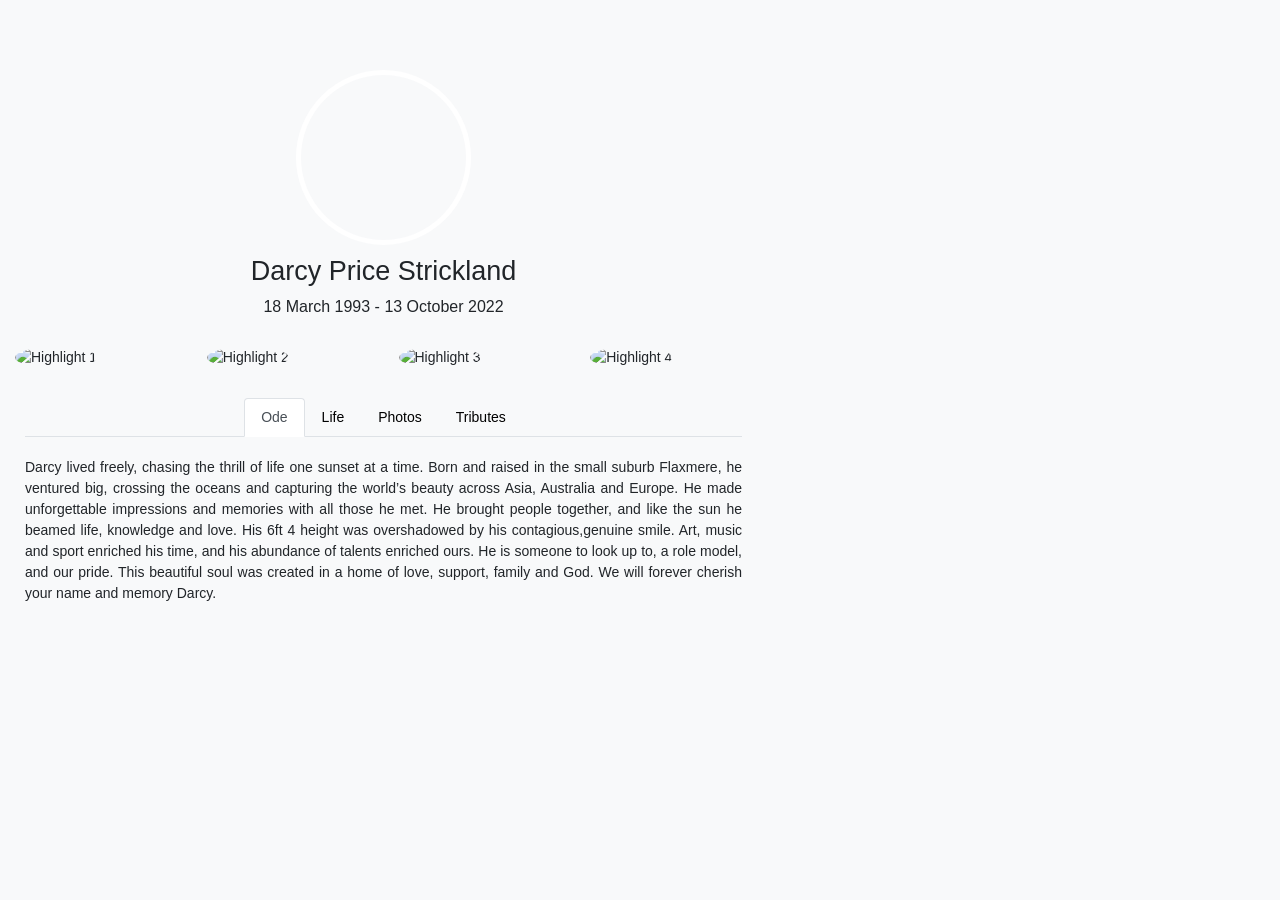
==== index.html @ afadbd0e "Index.html" ====
<!DOCTYPE html>
<html lang="en">
    <head>
        <meta charset="UTF-8">
        <meta name="viewport" content="width=device-width, initial-scale=1.0">
        <title>Darcy Price Strickland</title>
        <link rel="stylesheet" href="https://stackpath.bootstrapcdn.com/bootstrap/4.5.2/css/bootstrap.min.css">
        <link rel="stylesheet" href="style.css">
    </head>
    <body>
        <div class="container">
            <div class="profile-section">
                <div class="profile-picture">
                    <img src="https://i.imgur.com/5OoMh7n.jpeg" class="img-fluid fullscreen-img pp" alt="DP">
                </div>
                <div class="profile-title">
                    <h2>Darcy Price Strickland</h2>
                    <h6>18 March 1993 - 13 October 2022</h6>
                </div>
                <div class="profile-HP">
                    <div class="row">
                        <div class="col">
                            <div class="highlight-picture">
                                <img src="https://i.imgur.com/B0QwKdP.jpeg" class="img-fluid fullscreen-img hlp" alt="Highlight 1">
                            </div>
                        </div>
                        <div class="col">
                            <div class="highlight-picture">
                                <img src="https://i.imgur.com/kVsmLEL.jpeg" class="img-fluid fullscreen-img hlp" alt="Highlight 2">
                            </div>
                        </div>
                        <div class="col">
                            <div class="highlight-picture">
                                <img src="https://i.imgur.com/hGFVUru.jpeg" class="img-fluid fullscreen-img hlp" alt="Highlight 3">
                            </div>
                        </div>
                        <div class="col">
                            <div class="highlight-picture">
                                <img src="https://i.imgur.com/58psYQD.jpeg" class="img-fluid fullscreen-img hlp" alt="Highlight 4">
                            </div>
                        </div>
                    </div>
                </div>
                <div class="tab-section">
                    <div class="row">
                        <div class="col">
                            <ul class="nav nav-tabs" id="profileTabs" role="tablist">
                                <li class="nav-item">
                                    <a class="nav-link active" id="ode-tab" data-toggle="tab" href="#ode" role="tab">Ode</a>
                                </li>
                                <li class="nav-item">
                                    <a class="nav-link" id="life-tab" data-toggle="tab" href="#life" role="tab">Life</a>
                                </li>
                                <li class="nav-item">
                                    <a class="nav-link" id="photos-tab" data-toggle="tab" href="#photos" role="tab">Photos</a>
                                </li>
                                <li class="nav-item">
                                    <a class="nav-link" id="tributes-tab" data-toggle="tab" href="#tributes" role="tab">Tributes</a>
                                </li>
                            </ul>
                            <!-- Tab panes -->
                            <div class="tab-content" id="profileTabsContent">
                                <div class="tab-pane fade show active" id="ode" role="tabpanel">
                                    <p> Darcy lived freely, chasing the thrill of life one sunset at a time. 
                                        Born and raised in the small suburb Flaxmere, he ventured big, crossing the oceans and capturing the world’s beauty across Asia, Australia and Europe. 
                                        He made unforgettable impressions and memories with all those he met. 
                                        He brought people together, and like the sun he beamed life, knowledge and love. 
                                        His 6ft 4 height was overshadowed by his contagious,genuine smile. 
                                        Art, music and sport enriched his time, and his abundance of talents enriched ours. 
                                        He is someone to look up to, a role model, and our pride. 
                                        This beautiful soul was created in a home of love, support, family and God. 
                                        We will forever cherish your name and memory Darcy.</p>
                                </div>
                                <div class="tab-pane fade" id="life" role="tabpanel">
                                    <h6 style="text-align: center;">——Live life your way——</h6>
                                        <br>
                                        <p>Nicknames: Steven (Seagal) Darc<br> 
                                        <br>
                                        Hastings Boy’s High School 2006-2010
                                        Kimi Ora | Irongate Primary School<br>
                                        <br>
                                        Hawkes Bay Rugby 2008-2010
                                        Rugby League Australia 2011-2020
                                        Athletics | Marching band | Cook Island dancing <br>
                                        <br>
                                        Teacher Aide | Construction | Landscaper<br>
                                        <br>
                                        Hip hop Rap | Chinese Food | Fur baby Max | Jordan’s & Converse sneakerhead | Tattoos | Grafitti | Art | Potatoes & Butter = yuck | Piano- Moonlight sonata |<br> 
                                        <br>
                                        “Peace I leave with you, my peace I give unto you: not as the world giveth, give I unto you. Let not your heart be troubled, neither let it be afraid.” John 14:27</p>
                                </div>
                                <div class="tab-pane fade" id="photos" role="tabpanel">
                                    <div class="media-container">
                                        <div class="column">
                                          <img src="https://i.imgur.com/4D3rWb9.jpeg" class="fullscreen-img mp" alt="h1">
                                          <img src="https://i.imgur.com/l6sqFFq.jpeg" class="fullscreen-img mp" alt="h2">
                                          <img src="https://i.imgur.com/7UJPvWI.jpeg" class="fullscreen-img mp" alt="h3">
                                          <img src="https://i.imgur.com/XQ4yaqi.jpeg" class="fullscreen-img mp" alt="h4">
                                          <img src="https://i.imgur.com/B30R56U.jpeg" class="fullscreen-img mp" alt="m">
                                          <img src="https://i.imgur.com/gN1YVRx.jpeg" class="fullscreen-img mp" alt="m1">
                                          <img src="https://i.imgur.com/4dBBae6.jpeg" class="fullscreen-img mp" alt="m2">
                                          <img src="https://i.imgur.com/2Gmqvys.jpeg" class="fullscreen-img mp" alt="m3">
                                          <img src="https://i.imgur.com/ZCl26br.jpeg" class="fullscreen-img mp" alt="m4">
                                          <img src="https://i.imgur.com/pk8iI3N.jpeg" class="fullscreen-img mp">
                                          <img src="https://i.imgur.com/agTsdLI.jpeg" class="fullscreen-img mp">
                                          <img src="https://i.imgur.com/YmTzgdH.jpeg" class="fullscreen-img mp">
                                          <img src="https://i.imgur.com/cxvSgVw.jpeg" class="fullscreen-img mp">
                                          <img src="https://i.imgur.com/USe1qJT.jpeg" class="fullscreen-img mp">
                                          <img src="https://i.imgur.com/oNfMmZh.jpeg" class="fullscreen-img mp">
                                        </div>
                                    </div>
                                </div>    
                                <div class="tab-pane fade" id="tributes" role="tabpanel">
                                    <div class="tributes-container">
                                        <div class="column">
                                            <video src="https://i.imgur.com/FrGBC6b.mp4" class="fullscreen-video mv" alt="t"></video>
                                            <img src="https://i.imgur.com/NoqqX83.jpeg" class="fullscreen-img mp">
                                            <img src="https://i.imgur.com/mePCqCA.jpeg" class="fullscreen-img mp">
                                            <video src="https://i.imgur.com/VFr3CPG.mp4" class="fullscreen-video mv" alt="t"></video>
                                            <img src="https://i.imgur.com/QhflfUj.jpeg" class="fullscreen-img mp">
                                            <img src="https://i.imgur.com/Fq9i9WA.jpeg" class="fullscreen-img mp">
                                            <video src="https://i.imgur.com/HekthMT.mp4" class="fullscreen-video mv" alt="t"></video>
                                            <img src="https://i.imgur.com/javaKlx.jpeg" class="fullscreen-img mp">
                                            <img src="https://i.imgur.com/vWpLsBs.jpeg" class="fullscreen-img mp">
                                            <img src="https://i.imgur.com/QDSsNUb.jpeg" class="fullscreen-img mp">
                                            <img src="https://i.imgur.com/olSCiBC.jpeg" class="fullscreen-img mp">
                                            <img src="https://i.imgur.com/kfJiPap.jpeg" class="fullscreen-img mp">
                                            <img src="https://i.imgur.com/Zn7Eq25.jpeg" class="fullscreen-img mp">
                                            <img src="https://i.imgur.com/Q65ldTB.jpeg" class="fullscreen-img mp">
                                            <img src="https://i.imgur.com/f8ttkHB.jpeg" class="fullscreen-img mp">
                                            <img src="https://i.imgur.com/57fcohR.jpeg" class="fullscreen-img mp">
                                            <img src="https://i.imgur.com/PGTiu1A.jpeg" class="fullscreen-img mp">
                                            <img src="https://i.imgur.com/O4OyYq5.jpeg" class="fullscreen-img mp">
                                            <img src="https://i.imgur.com/CU2JmyG.jpeg" class="fullscreen-img mp">
                                            <img src="https://i.imgur.com/p8ON9jN.jpeg" class="fullscreen-img mp">
                                        </div>
                                    </div>
                                </div>
                            </div>
                        </div>    
                    </div>
                </div>
            </div>
        </div>
    <div class="fullscreen-view">
        <img class="fullscreen-image" src="" alt="Full-screen Image">
    </div>
    <div class="fullscreen-view-video">
        <video class="fullscreen-video-player" src="" alt="Full-screen Video Player"></video>
    </div>
    <div class="play-button"></div>
    <script src="https://code.jquery.com/jquery-3.5.1.slim.min.js"></script>
    <script src="https://cdn.jsdelivr.net/npm/popper.js@1.16.1/dist/umd/popper.min.js"></script>
    <script src="https://stackpath.bootstrapcdn.com/bootstrap/4.5.2/js/bootstrap.min.js"></script>
    <script src="script.js"></script>
    </body>
</html>
---- style.css ----
body {
  background-color: #f8f9fa;
  display: flex;
  height: 100vh; /* Ensure the body covers the entire viewport height */
  margin: 0; /* Remove default margin */
  max-width: 767px;
  font-size: 14px;
}
.profile-section {
  background-image: url(https://i.imgur.com/nkWVIVf.jpeg);
  background-size: cover;
  background-position: top;
  background-repeat: no-repeat;
  height: 210px;
  margin-top: 10px;
  margin-bottom: 10px;
  border-radius: 10px;
}
.profile-picture{
  display: flex;
  justify-content: center;
  align-items: center;
}
.pp {
  width: 175px;
  height: 175px;
  object-fit: cover;
  border-radius: 50%;
  border: 5px solid rgb(255, 255, 255);
  margin: auto;
  margin-top: 60px;
  margin-bottom: 10px;
}
.hlp {
  width: 60px;
  height: 60px;
  object-fit: cover;
  border-radius: 50%;
  margin: auto;
  margin-bottom: 20px;
}
.tp {
  width: 100px;
  height: 100px;
  object-fit: cover;
}
.mp {
  width: 100px;
  height: 100px;
  object-fit: cover;
}
.mv {
  width: 100px;
  height: 100px;
  object-fit: contain;
}

.fullscreen-img, .fullscreen-video {
  cursor: pointer;
}

.fullscreen-view, .fullscreen-view-video {
  position: fixed;
  top: 0;
  left: 0;
  width: 100%;
  height: 100%;
  background-color: rgba(0, 0, 0, 0.8); /* Semi-transparent black background */
  display: none;
  justify-content: center;
  align-items: center;
}
.fullscreen-view img, .fullscreen-view video {
  max-width: 100%;
  max-height: 100%;
}

#photos, #tributes, .profile-title {
  text-align: center;
}
#ode p, #life p {
  text-align: justify;
}
.profile-title h2 {
  font-size: 27px;
  margin-bottom: 10px;
}
.profile-title h6 {
  font-size: 16px;
  margin-bottom: 30px;
}
#ode, #photos, #tributes p {
  margin-bottom: 0;
}
.tab-content {
  padding: 10px;
}
.nav-item a {
  color: rgb(0, 0, 0);
}

.nav-tabs {
  margin: 10px;
  display: flex;
  justify-content: center;
}

.photo {
  padding: 10px;
}

.media-container{
  max-width: 320px;
  margin: 0 auto; /* Center the container */
}
.column {
  display: flex;
  flex-wrap: wrap;
  justify-content: space-between;
}

.column img, .column video {
  margin-bottom: 10px; /* Add some space between images */
  box-sizing: border-box; /* Include padding and border in the element's total width and height */
}
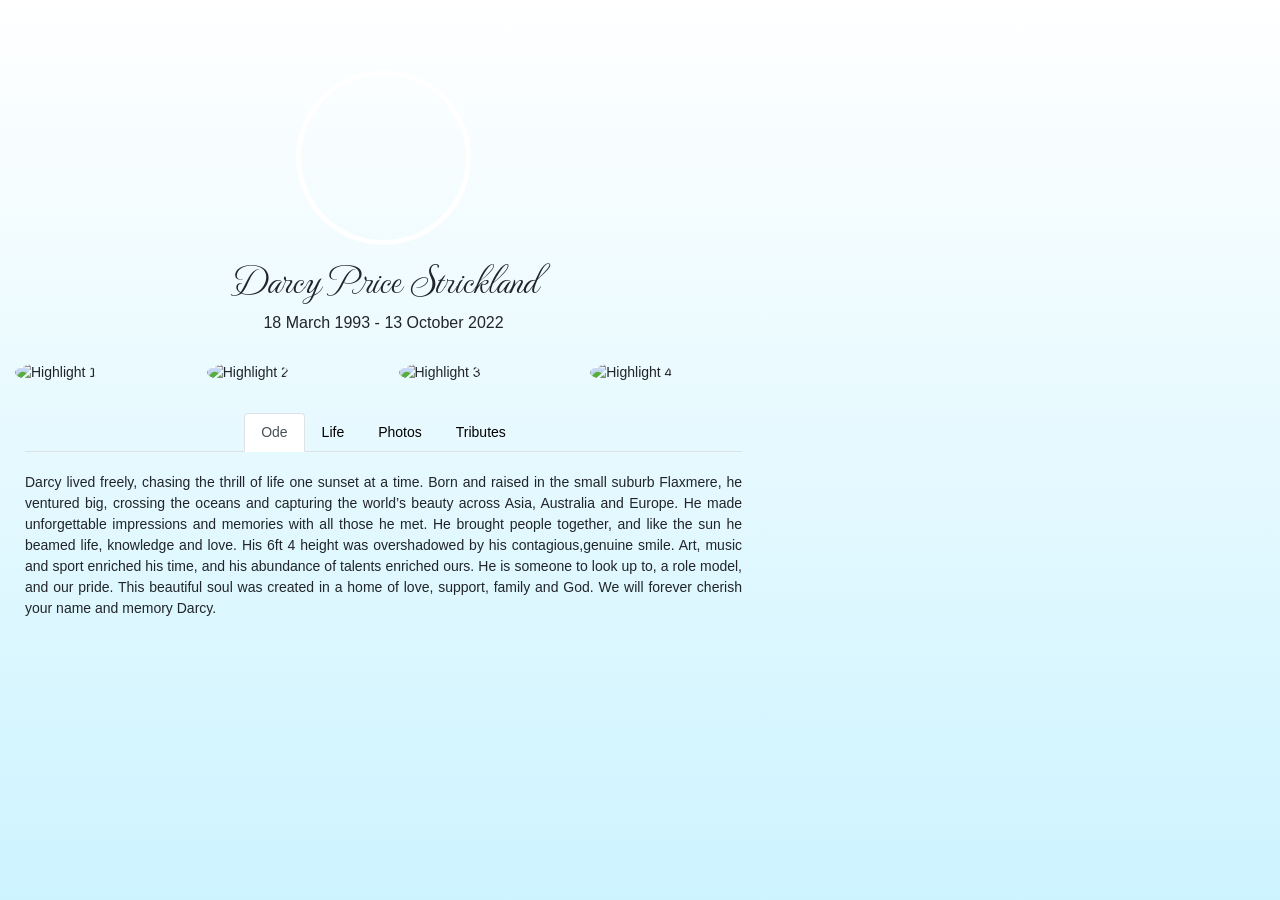
==== commit eec62534: "Edit" ====
--- a/index.html
+++ b/index.html
@@ -6,6 +6,9 @@
         <title>Darcy Price Strickland</title>
         <link rel="stylesheet" href="https://stackpath.bootstrapcdn.com/bootstrap/4.5.2/css/bootstrap.min.css">
         <link rel="stylesheet" href="style.css">
+        <link rel="preconnect" href="https://fonts.googleapis.com">
+        <link rel="preconnect" href="https://fonts.gstatic.com" crossorigin>
+        <link href="https://fonts.googleapis.com/css2?family=MonteCarlo&display=swap" rel="stylesheet">
     </head>
     <body>
         <div class="container">
@@ -14,7 +17,7 @@
                     <img src="https://i.imgur.com/5OoMh7n.jpeg" class="img-fluid fullscreen-img pp" alt="DP">
                 </div>
                 <div class="profile-title">
-                    <h2>Darcy Price Strickland</h2>
+                    <h2 id="name">Darcy Price Strickland</h2>
                     <h6>18 March 1993 - 13 October 2022</h6>
                 </div>
                 <div class="profile-HP">
@@ -76,11 +79,11 @@
                                         <br>
                                         <p>Nicknames: Steven (Seagal) Darc<br> 
                                         <br>
-                                        Hastings Boy’s High School 2006-2010
+                                        Hastings Boy’s High School 2006-2010<br>
                                         Kimi Ora | Irongate Primary School<br>
                                         <br>
-                                        Hawkes Bay Rugby 2008-2010
-                                        Rugby League Australia 2011-2020
+                                        Hawkes Bay Rugby 2008-2010<br>
+                                        Rugby League Australia 2011-2020<br>
                                         Athletics | Marching band | Cook Island dancing <br>
                                         <br>
                                         Teacher Aide | Construction | Landscaper<br>
--- a/style.css
+++ b/style.css
@@ -1,5 +1,5 @@
 body {
-  background-color: #f8f9fa;
+  background: linear-gradient(to bottom, #ffffff, #49d5ff46);
   display: flex;
   height: 100vh; /* Ensure the body covers the entire viewport height */
   margin: 0; /* Remove default margin */
@@ -15,6 +15,12 @@
   margin-top: 10px;
   margin-bottom: 10px;
   border-radius: 10px;
+}
+#name{
+  font-family: "MonteCarlo", cursive;
+  font-weight: 400;
+  font-style: normal;
+  font-size: 40px;
 }
 .profile-picture{
   display: flex;
@@ -78,6 +84,9 @@
 #photos, #tributes, .profile-title {
   text-align: center;
 }
+#life, #ode {
+  
+}
 #ode p, #life p {
   text-align: justify;
 }
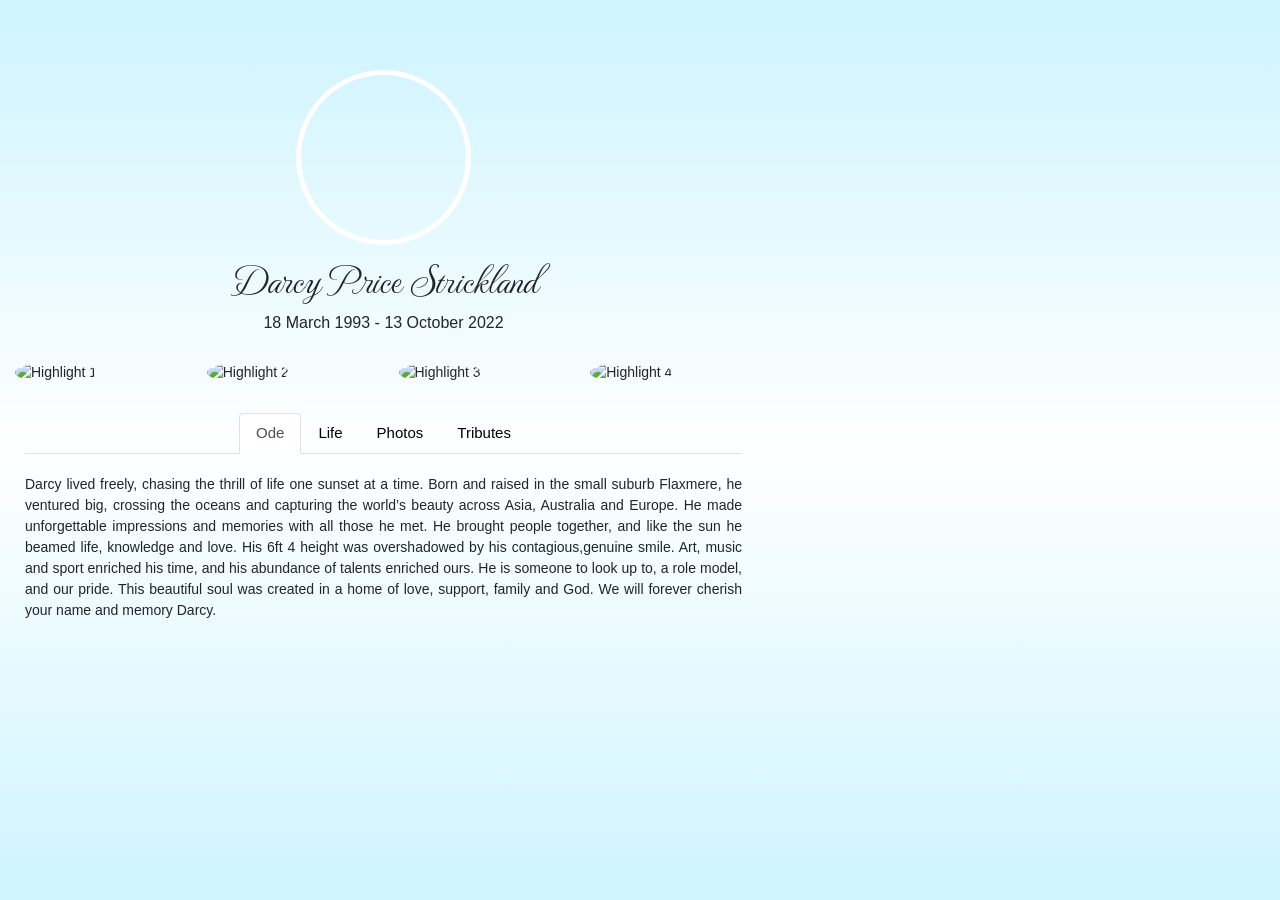
==== commit a1319a30: "update" ====
--- a/index.html
+++ b/index.html
@@ -110,13 +110,16 @@
                                           <img src="https://i.imgur.com/cxvSgVw.jpeg" class="fullscreen-img mp">
                                           <img src="https://i.imgur.com/USe1qJT.jpeg" class="fullscreen-img mp">
                                           <img src="https://i.imgur.com/oNfMmZh.jpeg" class="fullscreen-img mp">
+                                          <img src="https://i.imgur.com/FFNOUx3.jpeg" class="fullscreen-img mp">
+                                          <img src="https://i.imgur.com/AdLc3Ne.jpeg" class="fullscreen-img mp">
+                                          <img src="https://i.imgur.com/3UkQdTG.jpeg" class="fullscreen-img mp">
                                         </div>
                                     </div>
                                 </div>    
                                 <div class="tab-pane fade" id="tributes" role="tabpanel">
                                     <div class="tributes-container">
                                         <div class="column">
-                                            <video src="https://i.imgur.com/FrGBC6b.mp4" class="fullscreen-video mv" alt="t"></video>
+                                            <video src="https://i.imgur.com/FrGBC6b.mp4" class="fullscreen-video mv" preload="metadata" alt="t"></video>                                                                            
                                             <img src="https://i.imgur.com/NoqqX83.jpeg" class="fullscreen-img mp">
                                             <img src="https://i.imgur.com/mePCqCA.jpeg" class="fullscreen-img mp">
                                             <video src="https://i.imgur.com/VFr3CPG.mp4" class="fullscreen-video mv" alt="t"></video>
@@ -125,12 +128,16 @@
                                             <video src="https://i.imgur.com/HekthMT.mp4" class="fullscreen-video mv" alt="t"></video>
                                             <img src="https://i.imgur.com/javaKlx.jpeg" class="fullscreen-img mp">
                                             <img src="https://i.imgur.com/vWpLsBs.jpeg" class="fullscreen-img mp">
+                                            <video src="https://i.imgur.com/iFhSMXG.mp4" class="fullscreen-video mv" alt="t"></video>
                                             <img src="https://i.imgur.com/QDSsNUb.jpeg" class="fullscreen-img mp">
                                             <img src="https://i.imgur.com/olSCiBC.jpeg" class="fullscreen-img mp">
+                                            <video src="https://i.imgur.com/YXiLh1m.mp4" class="fullscreen-video mv" alt="t"></video>
                                             <img src="https://i.imgur.com/kfJiPap.jpeg" class="fullscreen-img mp">
                                             <img src="https://i.imgur.com/Zn7Eq25.jpeg" class="fullscreen-img mp">
+                                            <video src="https://i.imgur.com/6JDnvON.mp4" class="fullscreen-video mv" alt="t"></video>
                                             <img src="https://i.imgur.com/Q65ldTB.jpeg" class="fullscreen-img mp">
                                             <img src="https://i.imgur.com/f8ttkHB.jpeg" class="fullscreen-img mp">
+                                            <video src="t.MP4" class="fullscreen-video mv"></video>
                                             <img src="https://i.imgur.com/57fcohR.jpeg" class="fullscreen-img mp">
                                             <img src="https://i.imgur.com/PGTiu1A.jpeg" class="fullscreen-img mp">
                                             <img src="https://i.imgur.com/O4OyYq5.jpeg" class="fullscreen-img mp">
--- a/style.css
+++ b/style.css
@@ -1,5 +1,5 @@
 body {
-  background: linear-gradient(to bottom, #ffffff, #49d5ff46);
+  background: linear-gradient(to bottom,#49d5ff46, #ffffff, #49d5ff46);
   display: flex;
   height: 100vh; /* Ensure the body covers the entire viewport height */
   margin: 0; /* Remove default margin */
@@ -106,6 +106,7 @@
 }
 .nav-item a {
   color: rgb(0, 0, 0);
+  font-size: 15px;
 }
 
 .nav-tabs {
@@ -118,17 +119,32 @@
   padding: 10px;
 }
 
-.media-container{
+.media-container, .tributes-container {
   max-width: 320px;
   margin: 0 auto; /* Center the container */
 }
 .column {
   display: flex;
   flex-wrap: wrap;
-  justify-content: space-between;
+  justify-content: left;
+  position: relative;
+}
+
+.column video::before {
+  content: '';
+  position: absolute;
+  top: 50%;
+  left: 50%;
+  transform: translate(-50%, -50%);
+  width: 0;
+  height: 0;
+  border-style: solid;
+  border-width: 20px 0 20px 35px;
+  border-color: transparent transparent transparent white;
 }
 
 .column img, .column video {
   margin-bottom: 10px; /* Add some space between images */
+  margin-right: 5px;
   box-sizing: border-box; /* Include padding and border in the element's total width and height */
 }
